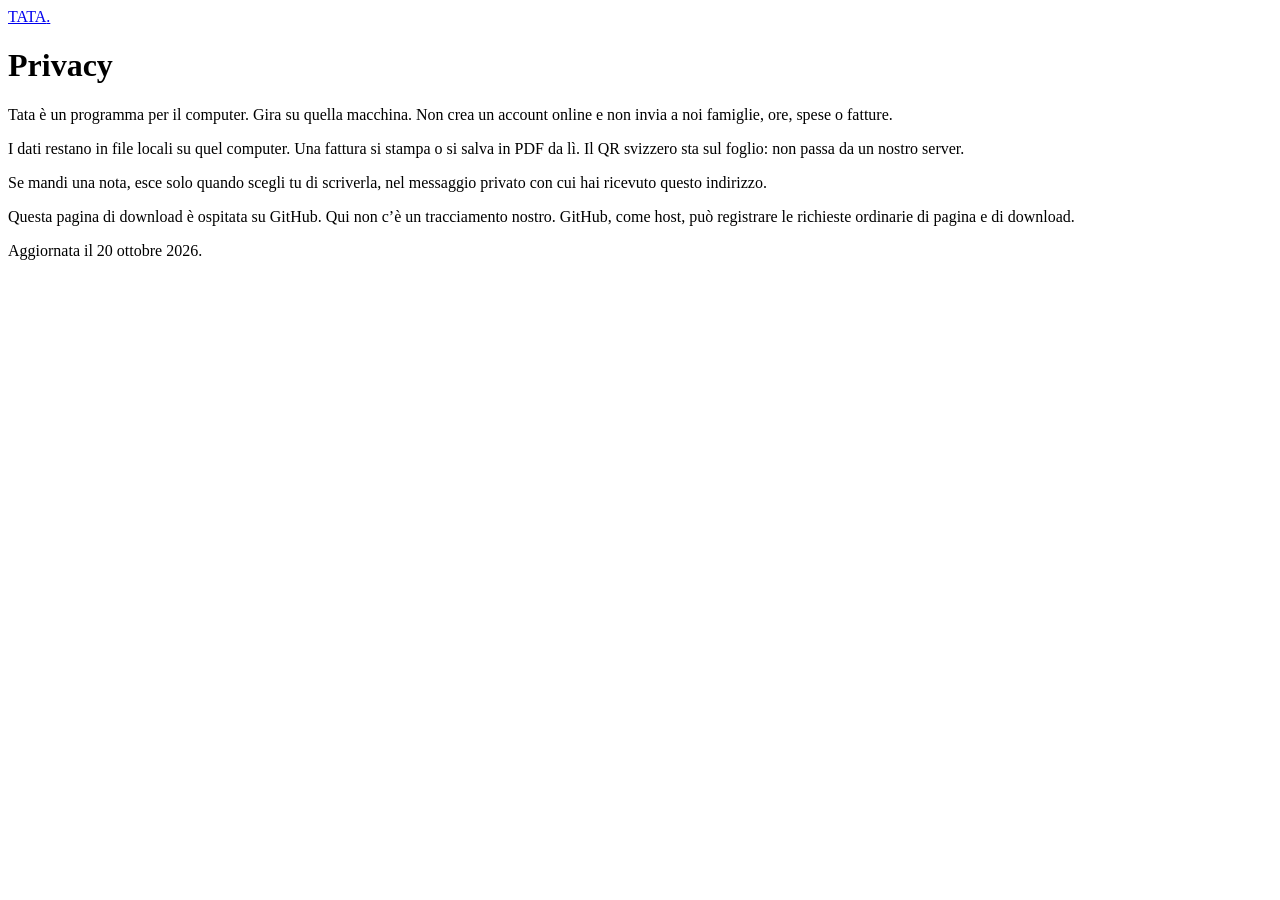
==== privacy.html @ 413cf811 "Add the Tata draft page so testers have one stable address. Co-authored-by: Cursor <cursoragent@curs" ====
<!DOCTYPE html>
<html lang="it">
<head>
  <meta charset="UTF-8" />
  <meta name="viewport" content="width=device-width, initial-scale=1" />
  <title>Tata — Privacy</title>
  <meta name="robots" content="noindex, nofollow" />
  <base href="/tata/" />
  <link rel="icon" href="tata-mark.svg" type="image/svg+xml" />
  <link rel="stylesheet" href="styles.css" />
</head>
<body>
  <header class="top">
    <a class="brand" href="index.html">TATA<span class="dot">.</span></a>
  </header>
  <main class="section">
    <div class="section-inner narrow">
      <h1>Privacy</h1>
      <p>Tata è un programma per il computer. Gira su quella macchina. Non crea un account online e non invia a noi famiglie, ore, spese o fatture.</p>
      <p>I dati restano in file locali su quel computer. Una fattura si stampa o si salva in PDF da lì. Il QR svizzero sta sul foglio: non passa da un nostro server.</p>
      <p>Se mandi una nota, esce solo quando scegli tu di scriverla, nel messaggio privato con cui hai ricevuto questo indirizzo.</p>
      <p>Questa pagina di download è ospitata su GitHub. Qui non c’è un tracciamento nostro. GitHub, come host, può registrare le richieste ordinarie di pagina e di download.</p>
      <p>Aggiornata il 20 ottobre 2026.</p>
    </div>
  </main>
</body>
</html>
---- styles.css ----
:root {
  --bg: #f3eee6;
  --bg-deep: #e7dfd4;
  --ink: #2c2622;
  --ink-soft: #4a4038;
  --muted: #7a6e64;
  --line: rgba(44, 38, 34, 0.12);
  --panel: #fffdf8;
  --accent: #d4a15a;
  --accent-deep: #b4833d;
  --steel: #2f4038;
  --steel-2: #24332c;
  --glow: rgba(212, 161, 90, 0.4);
  --warn: #b45309;
  --warn-ink: #5c2e05;
  --warn-bg: #fff4e5;
  --warn-border: #e8a23a;
  --font-display: "Syne", sans-serif;
  --font-body: "Manrope", sans-serif;
  --max: 1080px;
}

*,
*::before,
*::after { box-sizing: border-box; }

html {
  scroll-behavior: smooth;
  scroll-padding-top: 76px;
}

.section,
#top {
  scroll-margin-top: 76px;
}

body {
  margin: 0;
  font-family: var(--font-body);
  color: var(--ink);
  background:
    radial-gradient(1200px 600px at 80% -10%, rgba(212, 161, 90, 0.18), transparent 55%),
    linear-gradient(180deg, var(--bg) 0%, var(--bg-deep) 100%);
  min-height: 100vh;
  line-height: 1.5;
  -webkit-font-smoothing: antialiased;
}

.grain {
  pointer-events: none;
  position: fixed;
  inset: 0;
  z-index: 50;
  opacity: 0.035;
  background-image: url("data:image/svg+xml,%3Csvg viewBox='0 0 200 200' xmlns='http://www.w3.org/2000/svg'%3E%3Cfilter id='n'%3E%3CfeTurbulence type='fractalNoise' baseFrequency='0.85' numOctaves='3' stitchTiles='stitch'/%3E%3C/filter%3E%3Crect width='100%25' height='100%25' filter='url(%23n)'/%3E%3C/svg%3E");
}

a { color: inherit; }

.top {
  position: sticky;
  top: 0;
  z-index: 20;
  display: flex;
  align-items: center;
  justify-content: space-between;
  gap: 16px;
  padding: 14px 5vw;
  backdrop-filter: blur(10px);
  background: rgba(243, 238, 230, 0.86);
  border-bottom: 1px solid var(--line);
}

.brand {
  display: inline-flex;
  align-items: center;
  gap: 10px;
  text-decoration: none;
  font-family: var(--font-display);
  font-weight: 800;
  letter-spacing: 0.14em;
  font-size: 1.05rem;
}

.brand img {
  width: 36px;
  height: 36px;
  border-radius: 8px;
}

.brand .dot,
.brand-lockup span,
.brand-mini span { color: var(--accent); }

.top-nav {
  display: flex;
  gap: 22px;
  font-size: 0.92rem;
  font-weight: 600;
  color: var(--ink-soft);
}

.top-nav a {
  text-decoration: none;
  transition: color 0.2s ease;
}

.top-nav a:hover { color: var(--accent-deep); }

.hero {
  position: relative;
  min-height: min(92vh, 860px);
  display: grid;
  align-items: end;
  overflow: hidden;
  isolation: isolate;
  background: var(--steel-2);
}

.hero-visual {
  position: absolute;
  inset: 0;
  z-index: 0;
  background:
    radial-gradient(900px 480px at 78% 42%, rgba(212, 161, 90, 0.18), transparent 60%),
    linear-gradient(160deg, #1c2823 0%, #2f4038 55%, #3d5248 100%);
}

.hero-board {
  position: absolute;
  right: 5vw;
  top: 50%;
  width: min(540px, 48vw);
  transform: translateY(-46%);
  padding: 18px 18px 14px;
  border-radius: 18px;
  background: rgba(243, 238, 230, 0.96);
  color: var(--ink);
  box-shadow: 0 28px 70px rgba(0, 0, 0, 0.28);
  animation: heroZoom 8s ease-out both;
}

.board-kicker {
  margin: 0 0 12px;
  font-family: var(--font-display);
  font-size: 0.78rem;
  letter-spacing: 0.14em;
  text-transform: uppercase;
  color: var(--muted);
}

.board-head,
.board-row {
  display: grid;
  grid-template-columns: 72px repeat(4, minmax(0, 1fr));
  gap: 8px;
  align-items: center;
}

.board-head {
  margin-bottom: 8px;
  font-size: 0.68rem;
  letter-spacing: 0.08em;
  text-transform: uppercase;
  color: var(--muted);
  font-weight: 700;
}

.board-row { margin-bottom: 8px; }

.board-name {
  font-weight: 700;
  font-size: 0.92rem;
}

.pill {
  display: inline-flex;
  align-items: center;
  justify-content: center;
  min-height: 32px;
  padding: 0 6px;
  border-radius: 8px;
  font-size: 0.72rem;
  font-weight: 700;
  text-align: center;
  line-height: 1.15;
}

.pill.solid { background: #c9844a; color: #fffaf4; }
.pill.solid.blue { background: #6d8cae; }
.pill.solid.rose { background: #b76e86; }
.pill.dash {
  background: transparent;
  color: #a86a32;
  border: 1.5px dashed #c9844a;
}
.pill.dash.blue { color: #4d6d90; border-color: #6d8cae; }
.pill.dash.rose { color: #8d5368; border-color: #b76e86; }
.pill.ghost {
  background: transparent;
  color: var(--muted);
  font-weight: 600;
}

.board-foot {
  margin: 10px 0 0;
  font-size: 0.78rem;
  color: var(--ink-soft);
}

.hero-wash {
  position: absolute;
  inset: 0;
  background:
    linear-gradient(105deg, rgba(22, 30, 26, 0.94) 0%, rgba(22, 30, 26, 0.78) 36%, rgba(22, 30, 26, 0.18) 58%, rgba(22, 30, 26, 0.28) 100%),
    linear-gradient(180deg, rgba(22, 30, 26, 0.2) 0%, transparent 30%, rgba(22, 30, 26, 0.55) 100%);
}

.hero-copy {
  position: relative;
  z-index: 1;
  max-width: 640px;
  padding: 12vh 5vw 8vh;
  color: #f6f1ea;
  animation: rise 0.9s 0.1s ease-out both;
}

.brand-lockup {
  margin: 0 0 18px;
  font-family: var(--font-display);
  font-weight: 800;
  font-size: clamp(2.8rem, 8vw, 5.4rem);
  letter-spacing: 0.12em;
  line-height: 0.95;
}

.hero-copy h1 {
  margin: 0 0 14px;
  font-family: var(--font-display);
  font-weight: 700;
  font-size: clamp(1.55rem, 3.4vw, 2.35rem);
  letter-spacing: -0.02em;
  line-height: 1.15;
  max-width: 16ch;
}

.lede {
  margin: 0 0 28px;
  max-width: 38ch;
  font-size: 1.05rem;
  color: rgba(246, 241, 234, 0.78);
}

.cta-row {
  display: flex;
  flex-wrap: wrap;
  gap: 12px;
  margin-bottom: 18px;
}

.btn {
  display: inline-flex;
  align-items: center;
  justify-content: center;
  min-height: 48px;
  padding: 0 22px;
  border-radius: 8px;
  text-decoration: none;
  font-weight: 700;
  font-size: 0.95rem;
  border: 1px solid transparent;
  transition: transform 0.15s ease, background 0.15s ease, border-color 0.15s ease, color 0.15s ease;
}

.btn:hover { transform: translateY(-1px); }
.btn:active { transform: translateY(0); }

.btn.primary {
  background: var(--accent);
  color: #2a2118;
  border-color: var(--accent);
}

.btn.primary:hover { background: #e0b36e; }

.btn.ghost {
  background: transparent;
  color: #f6f1ea;
  border-color: rgba(246, 241, 234, 0.35);
}

.btn.ghost:hover {
  border-color: #f6f1ea;
  background: rgba(255, 255, 255, 0.06);
}

.btn[aria-disabled="true"],
.btn.is-disabled {
  opacity: 0.45;
  pointer-events: none;
}

.hero-meta {
  margin: 0;
  font-size: 0.88rem;
  color: rgba(246, 241, 234, 0.55);
}

.section { padding: 88px 5vw; }

.section.alt {
  background: rgba(255, 253, 248, 0.55);
  border-top: 1px solid var(--line);
  border-bottom: 1px solid var(--line);
}

.section-inner {
  max-width: var(--max);
  margin: 0 auto;
}

.section-inner.narrow { max-width: 720px; }

.section h1,
.section h2 {
  margin: 0 0 10px;
  font-family: var(--font-display);
  font-size: clamp(1.7rem, 3vw, 2.2rem);
  letter-spacing: -0.02em;
  font-weight: 700;
}

.section-inner p { color: var(--ink-soft); }

.section-lede {
  margin: 0 0 36px;
  max-width: 46ch;
  color: var(--ink-soft);
  font-size: 1.05rem;
}

.notes {
  display: grid;
  gap: 12px;
  padding: 0;
  margin: 0;
  list-style: none;
}

.notes li,
.note-item {
  position: relative;
  padding: 14px 16px 14px 28px;
  border-left: 3px solid var(--accent);
  background: rgba(255, 253, 248, 0.7);
  font-size: 1rem;
  color: var(--ink-soft);
  animation: rise 0.6s ease both;
}

.note-item::before {
  content: "";
  position: absolute;
  left: 12px;
  top: 1.35em;
  width: 5px;
  height: 5px;
  background: var(--accent);
}

.download-panel {
  background: var(--panel);
  border: 1px solid var(--line);
  border-radius: 12px;
  padding: 22px 24px;
}

.dl-main {
  display: flex;
  flex-wrap: wrap;
  align-items: center;
  justify-content: space-between;
  gap: 18px;
}

.dl-actions {
  display: flex;
  flex-wrap: wrap;
  gap: 12px;
  align-items: center;
}

.dl-label {
  margin: 0 0 4px;
  font-size: 0.75rem;
  letter-spacing: 0.12em;
  text-transform: uppercase;
  color: var(--muted);
  font-weight: 700;
}

.dl-version {
  margin: 0;
  font-family: var(--font-display);
  font-size: 1.8rem;
  font-weight: 800;
}

.dl-file {
  margin: 6px 0 0;
  color: var(--muted);
  font-size: 0.92rem;
  word-break: break-all;
}

.dl-hint {
  margin: 16px 0 0;
  color: var(--muted);
  font-size: 0.9rem;
}

.security-banner {
  margin: 0 0 22px;
  padding: 22px 22px 18px;
  border: 2px solid var(--warn-border);
  border-left: 6px solid var(--warn);
  border-radius: 12px;
  background: linear-gradient(135deg, rgba(255, 244, 229, 0.95) 0%, rgba(255, 236, 204, 0.9) 100%);
  box-shadow: 0 10px 28px rgba(180, 83, 9, 0.08);
  color: var(--warn-ink);
}

.security-banner-head {
  display: flex;
  gap: 14px;
  align-items: flex-start;
  margin-bottom: 14px;
  padding-bottom: 12px;
  border-bottom: 1px solid rgba(180, 83, 9, 0.22);
}

.security-banner-icon {
  flex-shrink: 0;
  display: inline-flex;
  align-items: center;
  justify-content: center;
  width: 40px;
  height: 40px;
  border-radius: 10px;
  background: var(--warn);
  color: #fff8ef;
  font-family: var(--font-display);
  font-weight: 800;
  font-size: 1.35rem;
  line-height: 1;
}

.security-banner-kicker {
  margin: 0 0 4px;
  font-size: 0.72rem;
  letter-spacing: 0.14em;
  text-transform: uppercase;
  font-weight: 700;
  color: var(--warn);
}

.security-banner-title {
  margin: 0;
  font-family: var(--font-display);
  font-weight: 800;
  font-size: clamp(1.15rem, 2.4vw, 1.45rem);
  letter-spacing: -0.02em;
  line-height: 1.2;
  color: var(--warn-ink);
}

.security-banner-body > p {
  margin: 0 0 12px;
  font-size: 0.95rem;
  line-height: 1.55;
  color: var(--warn-ink);
}

.security-steps {
  margin: 0 0 12px;
  padding-left: 1.2rem;
  color: var(--warn-ink);
  font-size: 0.94rem;
}

.security-steps li {
  margin: 0 0 10px;
  padding-left: 2px;
  line-height: 1.5;
}

.security-steps li:last-child { margin-bottom: 0; }

.security-steps em {
  font-style: normal;
  font-weight: 700;
  background: rgba(255, 193, 7, 0.28);
  padding: 0 4px;
  border-radius: 3px;
}

.security-steps code {
  font-family: ui-monospace, SFMono-Regular, Menlo, Monaco, Consolas, monospace;
  font-size: 0.85em;
  word-break: break-all;
}

.security-banner-foot {
  margin: 0 !important;
  font-size: 0.88rem !important;
  font-weight: 600;
  color: rgba(92, 46, 5, 0.78) !important;
}

.security-banner-why {
  margin: 14px 0 0;
  font-size: 0.86rem;
  color: rgba(92, 46, 5, 0.72);
}

.dl-security-reminder {
  margin: 14px 0 0;
  padding: 12px 14px;
  border-radius: 8px;
  background: var(--warn-bg);
  border: 1px solid rgba(232, 162, 58, 0.45);
  color: var(--warn-ink);
  font-size: 0.9rem;
  font-weight: 600;
  line-height: 1.45;
}

.history {
  margin-top: 28px;
  display: grid;
  gap: 14px;
}

.hist-item {
  padding: 16px 18px;
  border-top: 1px solid var(--line);
}

.hist-head {
  display: flex;
  flex-wrap: wrap;
  gap: 10px 16px;
  align-items: baseline;
  margin-bottom: 8px;
}

.hist-ver {
  font-family: var(--font-display);
  font-weight: 700;
  font-size: 1.1rem;
}

.hist-date {
  color: var(--muted);
  font-size: 0.88rem;
}

.hist-notes {
  margin: 0;
  padding-left: 1.1rem;
  color: var(--ink-soft);
  font-size: 0.95rem;
}

.steps {
  margin: 0;
  padding: 0;
  list-style: none;
  display: grid;
  grid-template-columns: repeat(3, minmax(0, 1fr));
  gap: 20px;
  align-items: stretch;
}

.steps li {
  display: flex;
  flex-direction: column;
  gap: 12px;
  margin: 0;
  padding: 22px 20px 24px;
  background: rgba(255, 253, 248, 0.78);
  border: 1px solid var(--line);
  border-radius: 12px;
  min-width: 0;
  height: 100%;
}

.step-num {
  display: inline-flex;
  align-items: center;
  justify-content: center;
  width: 44px;
  height: 44px;
  flex-shrink: 0;
  font-family: var(--font-display);
  font-weight: 800;
  font-size: 1.15rem;
  background: var(--steel);
  color: #f6f1ea;
  border-radius: 10px;
}

.step-body {
  display: flex;
  flex-direction: column;
  gap: 8px;
  min-width: 0;
  flex: 1;
}

.step-body strong {
  display: block;
  font-family: var(--font-display);
  font-size: 1.2rem;
  font-weight: 700;
  letter-spacing: -0.01em;
  line-height: 1.2;
  color: var(--ink);
}

.step-body p {
  margin: 0;
  color: var(--ink-soft);
  font-size: 0.98rem;
  line-height: 1.55;
}

.expiry {
  margin: 28px 0 0;
  color: var(--muted);
  font-size: 0.92rem;
}

.feedback-line {
  margin: 0;
  font-size: 1.05rem;
  color: var(--ink-soft);
}

.foot {
  padding: 28px 5vw 40px;
  border-top: 1px solid var(--line);
}

.foot-inner {
  max-width: var(--max);
  margin: 0 auto;
  display: flex;
  flex-wrap: wrap;
  gap: 10px 24px;
  justify-content: space-between;
  align-items: center;
  color: var(--muted);
  font-size: 0.88rem;
}

.foot a { color: var(--ink-soft); }

.brand-mini {
  font-family: var(--font-display);
  font-weight: 800;
  letter-spacing: 0.12em;
  color: var(--ink);
}

@keyframes rise {
  from { opacity: 0; transform: translateY(18px); }
  to { opacity: 1; transform: translateY(0); }
}

@keyframes heroZoom {
  from { transform: translateY(-46%) scale(1.04); opacity: 0.7; }
  to { transform: translateY(-46%) scale(1); opacity: 1; }
}

@media (max-width: 820px) {
  .top-nav { display: none; }
  .hero { min-height: auto; }
  .hero-board { display: none; }
  .hero-copy {
    padding-top: 14vh;
    padding-bottom: 10vh;
  }
  .security-banner { padding: 16px 14px 12px; }
  .steps {
    grid-template-columns: 1fr;
    gap: 14px;
  }
  .steps li {
    flex-direction: row;
    align-items: flex-start;
    gap: 16px;
    padding: 18px 16px;
  }
}

@media (prefers-reduced-motion: reduce) {
  *, *::before, *::after {
    animation: none !important;
    transition: none !important;
  }
  .hero-board { transform: translateY(-46%); opacity: 1; }
}
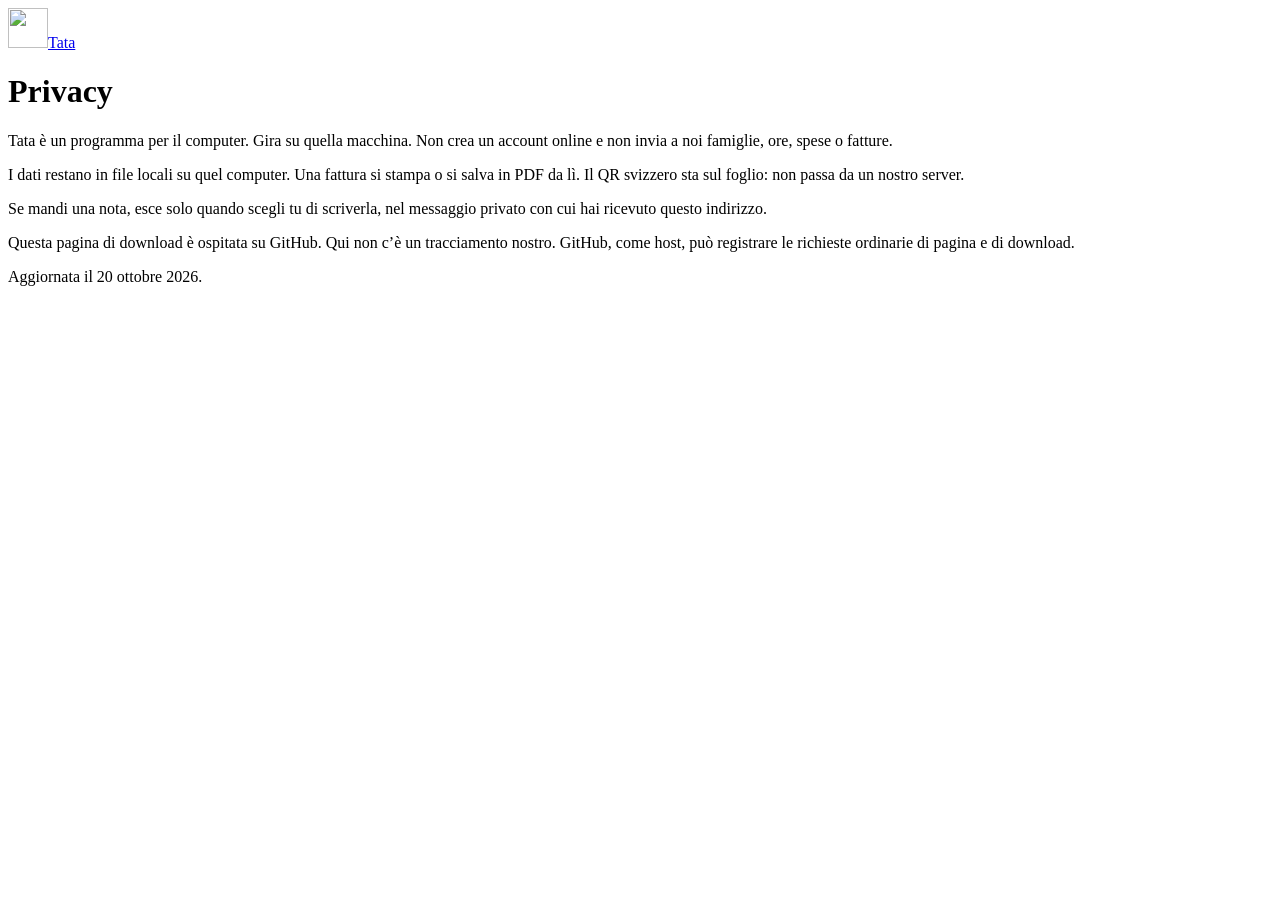
==== commit 2945d557: "Soften the page so it feels like a nanny's notebook. Co-authored-by: Cursor <cursoragent@cursor.com>" ====
--- a/privacy.html
+++ b/privacy.html
@@ -7,11 +7,14 @@
   <meta name="robots" content="noindex, nofollow" />
   <base href="/tata/" />
   <link rel="icon" href="tata-mark.svg" type="image/svg+xml" />
-  <link rel="stylesheet" href="styles.css" />
+  <link rel="preconnect" href="https://fonts.googleapis.com" />
+  <link rel="preconnect" href="https://fonts.gstatic.com" crossorigin />
+  <link href="https://fonts.googleapis.com/css2?family=Fraunces:opsz,wght@9..144,500;9..144,620;9..144,700&family=Nunito:wght@400;600;700;800&display=swap" rel="stylesheet" />
+  <link rel="stylesheet" href="styles.css?v=2" />
 </head>
 <body>
   <header class="top">
-    <a class="brand" href="index.html">TATA<span class="dot">.</span></a>
+    <a class="brand" href="index.html"><img src="tata-mark.svg" alt="" width="40" height="40" />Tata</a>
   </header>
   <main class="section">
     <div class="section-inner narrow">
--- a/styles.css
+++ b/styles.css
@@ -1,23 +1,26 @@
 :root {
-  --bg: #f3eee6;
-  --bg-deep: #e7dfd4;
-  --ink: #2c2622;
-  --ink-soft: #4a4038;
-  --muted: #7a6e64;
-  --line: rgba(44, 38, 34, 0.12);
-  --panel: #fffdf8;
-  --accent: #d4a15a;
-  --accent-deep: #b4833d;
-  --steel: #2f4038;
-  --steel-2: #24332c;
-  --glow: rgba(212, 161, 90, 0.4);
-  --warn: #b45309;
-  --warn-ink: #5c2e05;
-  --warn-bg: #fff4e5;
-  --warn-border: #e8a23a;
-  --font-display: "Syne", sans-serif;
-  --font-body: "Manrope", sans-serif;
+  --bg: #f6efe6;
+  --bg-deep: #f3e6d8;
+  --ink: #3c332c;
+  --ink-soft: #5c5148;
+  --muted: #8a7b70;
+  --line: rgba(92, 70, 52, 0.12);
+  --panel: #fffaf4;
+  --peach: #e7b089;
+  --peach-deep: #d4966e;
+  --sage: #6f8f78;
+  --sage-deep: #5d7a66;
+  --blush: #e7b7ae;
+  --sky: #9eb8c9;
+  --rose: #c9899a;
+  --warn: #b86a32;
+  --warn-ink: #6a4324;
+  --warn-bg: #fff3e4;
+  --warn-border: #f0d0aa;
+  --font-display: "Fraunces", Georgia, serif;
+  --font-body: "Nunito", "Segoe UI", sans-serif;
   --max: 1080px;
+  --radius: 28px;
 }
 
 *,
@@ -26,23 +29,22 @@
 
 html {
   scroll-behavior: smooth;
-  scroll-padding-top: 76px;
+  scroll-padding-top: 84px;
 }
 
 .section,
-#top {
-  scroll-margin-top: 76px;
-}
+#top { scroll-margin-top: 84px; }
 
 body {
   margin: 0;
   font-family: var(--font-body);
   color: var(--ink);
   background:
-    radial-gradient(1200px 600px at 80% -10%, rgba(212, 161, 90, 0.18), transparent 55%),
-    linear-gradient(180deg, var(--bg) 0%, var(--bg-deep) 100%);
+    radial-gradient(900px 520px at 8% -10%, rgba(231, 183, 174, 0.45), transparent 60%),
+    radial-gradient(800px 480px at 100% 8%, rgba(158, 184, 201, 0.35), transparent 55%),
+    linear-gradient(180deg, #fbf6ef 0%, var(--bg) 40%, #f3e4d4 100%);
   min-height: 100vh;
-  line-height: 1.5;
+  line-height: 1.55;
   -webkit-font-smoothing: antialiased;
 }
 
@@ -51,8 +53,8 @@
   position: fixed;
   inset: 0;
   z-index: 50;
-  opacity: 0.035;
-  background-image: url("data:image/svg+xml,%3Csvg viewBox='0 0 200 200' xmlns='http://www.w3.org/2000/svg'%3E%3Cfilter id='n'%3E%3CfeTurbulence type='fractalNoise' baseFrequency='0.85' numOctaves='3' stitchTiles='stitch'/%3E%3C/filter%3E%3Crect width='100%25' height='100%25' filter='url(%23n)'/%3E%3C/svg%3E");
+  opacity: 0.04;
+  background-image: url("data:image/svg+xml,%3Csvg viewBox='0 0 200 200' xmlns='http://www.w3.org/2000/svg'%3E%3Cfilter id='n'%3E%3CfeTurbulence type='fractalNoise' baseFrequency='0.8' numOctaves='2' stitchTiles='stitch'/%3E%3C/filter%3E%3Crect width='100%25' height='100%25' filter='url(%23n)'/%3E%3C/svg%3E");
 }
 
 a { color: inherit; }
@@ -65,10 +67,14 @@
   align-items: center;
   justify-content: space-between;
   gap: 16px;
-  padding: 14px 5vw;
-  backdrop-filter: blur(10px);
-  background: rgba(243, 238, 230, 0.86);
-  border-bottom: 1px solid var(--line);
+  margin: 14px auto 0;
+  width: min(1120px, calc(100% - 28px));
+  padding: 10px 14px 10px 12px;
+  border-radius: 999px;
+  background: rgba(255, 250, 244, 0.82);
+  border: 1px solid rgba(255, 255, 255, 0.7);
+  box-shadow: 0 10px 30px rgba(120, 84, 54, 0.08);
+  backdrop-filter: blur(12px);
 }
 
 .brand {
@@ -77,241 +83,262 @@
   gap: 10px;
   text-decoration: none;
   font-family: var(--font-display);
-  font-weight: 800;
-  letter-spacing: 0.14em;
-  font-size: 1.05rem;
+  font-weight: 620;
+  font-size: 1.35rem;
+  letter-spacing: -0.02em;
+  color: var(--ink);
 }
 
 .brand img {
-  width: 36px;
-  height: 36px;
-  border-radius: 8px;
-}
-
-.brand .dot,
-.brand-lockup span,
-.brand-mini span { color: var(--accent); }
+  width: 40px;
+  height: 40px;
+  border-radius: 50%;
+}
 
 .top-nav {
   display: flex;
-  gap: 22px;
-  font-size: 0.92rem;
-  font-weight: 600;
+  gap: 6px;
+  font-size: 0.95rem;
+  font-weight: 700;
   color: var(--ink-soft);
 }
 
 .top-nav a {
   text-decoration: none;
-  transition: color 0.2s ease;
-}
-
-.top-nav a:hover { color: var(--accent-deep); }
+  padding: 8px 14px;
+  border-radius: 999px;
+}
+
+.top-nav a:hover {
+  background: rgba(111, 143, 120, 0.12);
+  color: var(--sage-deep);
+}
 
 .hero {
   position: relative;
-  min-height: min(92vh, 860px);
   display: grid;
-  align-items: end;
+  grid-template-columns: minmax(0, 1.05fr) minmax(280px, 0.95fr);
+  gap: 36px;
+  align-items: center;
+  width: min(1120px, calc(100% - 40px));
+  margin: 28px auto 10px;
+  padding: 42px 18px 28px;
   overflow: hidden;
-  isolation: isolate;
-  background: var(--steel-2);
-}
-
-.hero-visual {
+}
+
+.blob {
   position: absolute;
-  inset: 0;
+  border-radius: 50%;
+  filter: blur(2px);
   z-index: 0;
-  background:
-    radial-gradient(900px 480px at 78% 42%, rgba(212, 161, 90, 0.18), transparent 60%),
-    linear-gradient(160deg, #1c2823 0%, #2f4038 55%, #3d5248 100%);
+  pointer-events: none;
+}
+
+.blob-a {
+  width: 280px;
+  height: 280px;
+  left: -40px;
+  top: 20px;
+  background: rgba(231, 183, 174, 0.45);
+}
+
+.blob-b {
+  width: 220px;
+  height: 220px;
+  right: 8%;
+  bottom: -30px;
+  background: rgba(158, 184, 201, 0.35);
+}
+
+.hero-copy,
+.hero-board { position: relative; z-index: 1; }
+
+.eyebrow {
+  margin: 0 0 12px;
+  color: var(--sage-deep);
+  font-weight: 800;
+  letter-spacing: 0.01em;
+}
+
+.hero-copy h1 {
+  margin: 0 0 14px;
+  font-family: var(--font-display);
+  font-weight: 620;
+  font-size: clamp(2.2rem, 4.6vw, 3.5rem);
+  letter-spacing: -0.03em;
+  line-height: 1.08;
+  color: #3a312b;
+  max-width: 12ch;
+}
+
+.lede {
+  margin: 0 0 26px;
+  max-width: 38ch;
+  font-size: 1.08rem;
+  color: var(--ink-soft);
+}
+
+.cta-row {
+  display: flex;
+  flex-wrap: wrap;
+  gap: 10px;
+  margin-bottom: 14px;
+}
+
+.btn {
+  display: inline-flex;
+  align-items: center;
+  justify-content: center;
+  min-height: 48px;
+  padding: 0 20px;
+  border-radius: 999px;
+  text-decoration: none;
+  font-weight: 800;
+  font-size: 0.95rem;
+  border: 1px solid transparent;
+  transition: transform 0.15s ease, background 0.15s ease, box-shadow 0.15s ease;
+}
+
+.btn:hover { transform: translateY(-1px); }
+.btn:active { transform: translateY(0); }
+
+.btn.primary {
+  background: var(--peach);
+  color: #3f2c22;
+  box-shadow: 0 8px 18px rgba(212, 150, 110, 0.28);
+}
+
+.btn.primary:hover { background: #efc09a; }
+
+.btn.primary.soft,
+.btn.soft {
+  background: var(--sage);
+  color: #fbf8f3;
+  box-shadow: 0 8px 18px rgba(111, 143, 120, 0.25);
+}
+
+.btn.primary.soft:hover,
+.btn.soft:hover { background: #7d9d86; }
+
+.btn.ghost {
+  background: rgba(255, 250, 244, 0.7);
+  color: var(--ink);
+  border-color: rgba(92, 70, 52, 0.14);
+}
+
+.btn.ghost:hover { background: #fff; }
+
+.btn[aria-disabled="true"],
+.btn.is-disabled {
+  opacity: 0.48;
+  pointer-events: none;
+  box-shadow: none;
+}
+
+.hero-meta {
+  margin: 0;
+  font-size: 0.92rem;
+  color: var(--muted);
 }
 
 .hero-board {
-  position: absolute;
-  right: 5vw;
-  top: 50%;
-  width: min(540px, 48vw);
-  transform: translateY(-46%);
-  padding: 18px 18px 14px;
-  border-radius: 18px;
-  background: rgba(243, 238, 230, 0.96);
+  background: rgba(255, 250, 244, 0.92);
+  border: 1px solid rgba(255, 255, 255, 0.8);
+  border-radius: 32px;
+  padding: 22px 20px 16px;
+  box-shadow:
+    0 24px 50px rgba(120, 84, 54, 0.1),
+    0 2px 0 rgba(255, 255, 255, 0.8) inset;
+}
+
+.board-kicker {
+  margin: 0 0 14px;
+  font-family: var(--font-display);
+  font-size: 1.05rem;
+  font-weight: 620;
   color: var(--ink);
-  box-shadow: 0 28px 70px rgba(0, 0, 0, 0.28);
-  animation: heroZoom 8s ease-out both;
-}
-
-.board-kicker {
-  margin: 0 0 12px;
-  font-family: var(--font-display);
-  font-size: 0.78rem;
-  letter-spacing: 0.14em;
-  text-transform: uppercase;
-  color: var(--muted);
 }
 
 .board-head,
 .board-row {
   display: grid;
-  grid-template-columns: 72px repeat(4, minmax(0, 1fr));
+  grid-template-columns: 92px repeat(4, minmax(0, 1fr));
   gap: 8px;
   align-items: center;
 }
 
 .board-head {
   margin-bottom: 8px;
-  font-size: 0.68rem;
-  letter-spacing: 0.08em;
-  text-transform: uppercase;
+  font-size: 0.72rem;
+  letter-spacing: 0.04em;
+  text-transform: lowercase;
   color: var(--muted);
-  font-weight: 700;
+  font-weight: 800;
 }
 
 .board-row { margin-bottom: 8px; }
 
 .board-name {
-  font-weight: 700;
-  font-size: 0.92rem;
-}
+  display: inline-flex;
+  align-items: center;
+  gap: 8px;
+  font-weight: 800;
+  font-size: 0.95rem;
+}
+
+.dot-name {
+  width: 10px;
+  height: 10px;
+  border-radius: 50%;
+  background: var(--peach);
+  display: inline-block;
+}
+
+.dot-name.sky { background: var(--sky); }
+.dot-name.rose { background: var(--rose); }
+.dot-name.peach { background: var(--peach-deep); }
 
 .pill {
   display: inline-flex;
   align-items: center;
   justify-content: center;
-  min-height: 32px;
-  padding: 0 6px;
-  border-radius: 8px;
+  min-height: 34px;
+  padding: 0 8px;
+  border-radius: 999px;
   font-size: 0.72rem;
-  font-weight: 700;
+  font-weight: 800;
   text-align: center;
   line-height: 1.15;
 }
 
-.pill.solid { background: #c9844a; color: #fffaf4; }
-.pill.solid.blue { background: #6d8cae; }
-.pill.solid.rose { background: #b76e86; }
+.pill.solid { background: #f0c7a4; color: #5a3b28; }
+.pill.solid.sky { background: #d5e4ee; color: #355066; }
+.pill.solid.rose { background: #f3d5dc; color: #6d4050; }
 .pill.dash {
   background: transparent;
-  color: #a86a32;
-  border: 1.5px dashed #c9844a;
-}
-.pill.dash.blue { color: #4d6d90; border-color: #6d8cae; }
-.pill.dash.rose { color: #8d5368; border-color: #b76e86; }
+  color: #a86a42;
+  border: 1.5px dashed #e3b48f;
+}
+.pill.dash.sky { color: #4d6d86; border-color: #b7cddd; }
+.pill.dash.rose { color: #8d5368; border-color: #e3b8c4; }
 .pill.ghost {
   background: transparent;
   color: var(--muted);
-  font-weight: 600;
+  font-weight: 700;
 }
 
 .board-foot {
-  margin: 10px 0 0;
-  font-size: 0.78rem;
+  margin: 12px 0 0;
+  padding-top: 12px;
+  border-top: 1px dashed rgba(92, 70, 52, 0.16);
+  font-size: 0.84rem;
   color: var(--ink-soft);
 }
 
-.hero-wash {
-  position: absolute;
-  inset: 0;
-  background:
-    linear-gradient(105deg, rgba(22, 30, 26, 0.94) 0%, rgba(22, 30, 26, 0.78) 36%, rgba(22, 30, 26, 0.18) 58%, rgba(22, 30, 26, 0.28) 100%),
-    linear-gradient(180deg, rgba(22, 30, 26, 0.2) 0%, transparent 30%, rgba(22, 30, 26, 0.55) 100%);
-}
-
-.hero-copy {
-  position: relative;
-  z-index: 1;
-  max-width: 640px;
-  padding: 12vh 5vw 8vh;
-  color: #f6f1ea;
-  animation: rise 0.9s 0.1s ease-out both;
-}
-
-.brand-lockup {
-  margin: 0 0 18px;
-  font-family: var(--font-display);
-  font-weight: 800;
-  font-size: clamp(2.8rem, 8vw, 5.4rem);
-  letter-spacing: 0.12em;
-  line-height: 0.95;
-}
-
-.hero-copy h1 {
-  margin: 0 0 14px;
-  font-family: var(--font-display);
-  font-weight: 700;
-  font-size: clamp(1.55rem, 3.4vw, 2.35rem);
-  letter-spacing: -0.02em;
-  line-height: 1.15;
-  max-width: 16ch;
-}
-
-.lede {
-  margin: 0 0 28px;
-  max-width: 38ch;
-  font-size: 1.05rem;
-  color: rgba(246, 241, 234, 0.78);
-}
-
-.cta-row {
-  display: flex;
-  flex-wrap: wrap;
-  gap: 12px;
-  margin-bottom: 18px;
-}
-
-.btn {
-  display: inline-flex;
-  align-items: center;
-  justify-content: center;
-  min-height: 48px;
-  padding: 0 22px;
-  border-radius: 8px;
-  text-decoration: none;
-  font-weight: 700;
-  font-size: 0.95rem;
-  border: 1px solid transparent;
-  transition: transform 0.15s ease, background 0.15s ease, border-color 0.15s ease, color 0.15s ease;
-}
-
-.btn:hover { transform: translateY(-1px); }
-.btn:active { transform: translateY(0); }
-
-.btn.primary {
-  background: var(--accent);
-  color: #2a2118;
-  border-color: var(--accent);
-}
-
-.btn.primary:hover { background: #e0b36e; }
-
-.btn.ghost {
-  background: transparent;
-  color: #f6f1ea;
-  border-color: rgba(246, 241, 234, 0.35);
-}
-
-.btn.ghost:hover {
-  border-color: #f6f1ea;
-  background: rgba(255, 255, 255, 0.06);
-}
-
-.btn[aria-disabled="true"],
-.btn.is-disabled {
-  opacity: 0.45;
-  pointer-events: none;
-}
-
-.hero-meta {
-  margin: 0;
-  font-size: 0.88rem;
-  color: rgba(246, 241, 234, 0.55);
-}
-
-.section { padding: 88px 5vw; }
+.section { padding: 64px 5vw; }
 
 .section.alt {
-  background: rgba(255, 253, 248, 0.55);
-  border-top: 1px solid var(--line);
-  border-bottom: 1px solid var(--line);
+  background: rgba(255, 250, 244, 0.45);
 }
 
 .section-inner {
@@ -319,22 +346,23 @@
   margin: 0 auto;
 }
 
-.section-inner.narrow { max-width: 720px; }
+.section-inner.narrow { max-width: 680px; }
 
 .section h1,
 .section h2 {
-  margin: 0 0 10px;
-  font-family: var(--font-display);
-  font-size: clamp(1.7rem, 3vw, 2.2rem);
-  letter-spacing: -0.02em;
-  font-weight: 700;
-}
-
-.section-inner p { color: var(--ink-soft); }
+  margin: 0 0 8px;
+  font-family: var(--font-display);
+  font-weight: 620;
+  font-size: clamp(2rem, 4vw, 2.7rem);
+  letter-spacing: -0.03em;
+  line-height: 1.1;
+}
+
+.section-inner > p { color: var(--ink-soft); }
 
 .section-lede {
-  margin: 0 0 36px;
-  max-width: 46ch;
+  margin: 0 0 28px;
+  max-width: 42ch;
   color: var(--ink-soft);
   font-size: 1.05rem;
 }
@@ -350,12 +378,12 @@
 .notes li,
 .note-item {
   position: relative;
-  padding: 14px 16px 14px 28px;
-  border-left: 3px solid var(--accent);
-  background: rgba(255, 253, 248, 0.7);
+  padding: 16px 18px 16px 22px;
+  border-radius: 22px;
+  background: rgba(255, 250, 244, 0.86);
+  box-shadow: 0 8px 24px rgba(120, 84, 54, 0.05);
   font-size: 1rem;
   color: var(--ink-soft);
-  animation: rise 0.6s ease both;
 }
 
 .note-item::before {
@@ -363,16 +391,15 @@
   position: absolute;
   left: 12px;
   top: 1.35em;
-  width: 5px;
-  height: 5px;
-  background: var(--accent);
+  width: 0;
+  height: 0;
 }
 
 .download-panel {
   background: var(--panel);
-  border: 1px solid var(--line);
-  border-radius: 12px;
+  border-radius: var(--radius);
   padding: 22px 24px;
+  box-shadow: 0 16px 40px rgba(120, 84, 54, 0.07);
 }
 
 .dl-main {
@@ -386,24 +413,24 @@
 .dl-actions {
   display: flex;
   flex-wrap: wrap;
-  gap: 12px;
+  gap: 10px;
   align-items: center;
 }
 
 .dl-label {
   margin: 0 0 4px;
-  font-size: 0.75rem;
-  letter-spacing: 0.12em;
-  text-transform: uppercase;
+  font-size: 0.78rem;
+  letter-spacing: 0.06em;
+  text-transform: lowercase;
   color: var(--muted);
-  font-weight: 700;
+  font-weight: 800;
 }
 
 .dl-version {
   margin: 0;
   font-family: var(--font-display);
-  font-size: 1.8rem;
-  font-weight: 800;
+  font-size: 2rem;
+  font-weight: 620;
 }
 
 .dl-file {
@@ -416,27 +443,23 @@
 .dl-hint {
   margin: 16px 0 0;
   color: var(--muted);
-  font-size: 0.9rem;
+  font-size: 0.95rem;
 }
 
 .security-banner {
-  margin: 0 0 22px;
+  margin: 0 0 18px;
   padding: 22px 22px 18px;
-  border: 2px solid var(--warn-border);
-  border-left: 6px solid var(--warn);
-  border-radius: 12px;
-  background: linear-gradient(135deg, rgba(255, 244, 229, 0.95) 0%, rgba(255, 236, 204, 0.9) 100%);
-  box-shadow: 0 10px 28px rgba(180, 83, 9, 0.08);
+  border-radius: 26px;
+  background: linear-gradient(180deg, #fff8ef 0%, #fff1e0 100%);
+  box-shadow: 0 10px 28px rgba(184, 106, 50, 0.08);
   color: var(--warn-ink);
 }
 
 .security-banner-head {
   display: flex;
   gap: 14px;
-  align-items: flex-start;
-  margin-bottom: 14px;
-  padding-bottom: 12px;
-  border-bottom: 1px solid rgba(180, 83, 9, 0.22);
+  align-items: center;
+  margin-bottom: 12px;
 }
 
 .security-banner-icon {
@@ -444,31 +467,31 @@
   display: inline-flex;
   align-items: center;
   justify-content: center;
-  width: 40px;
-  height: 40px;
-  border-radius: 10px;
-  background: var(--warn);
-  color: #fff8ef;
-  font-family: var(--font-display);
-  font-weight: 800;
-  font-size: 1.35rem;
+  width: 42px;
+  height: 42px;
+  border-radius: 50%;
+  background: #f3d2b0;
+  color: #6a4324;
+  font-family: var(--font-display);
+  font-weight: 700;
+  font-size: 1.3rem;
   line-height: 1;
 }
 
 .security-banner-kicker {
-  margin: 0 0 4px;
-  font-size: 0.72rem;
-  letter-spacing: 0.14em;
-  text-transform: uppercase;
-  font-weight: 700;
+  margin: 0 0 2px;
+  font-size: 0.75rem;
+  letter-spacing: 0.08em;
+  text-transform: lowercase;
+  font-weight: 800;
   color: var(--warn);
 }
 
 .security-banner-title {
   margin: 0;
   font-family: var(--font-display);
-  font-weight: 800;
-  font-size: clamp(1.15rem, 2.4vw, 1.45rem);
+  font-weight: 620;
+  font-size: clamp(1.2rem, 2.4vw, 1.5rem);
   letter-spacing: -0.02em;
   line-height: 1.2;
   color: var(--warn-ink);
@@ -476,74 +499,68 @@
 
 .security-banner-body > p {
   margin: 0 0 12px;
-  font-size: 0.95rem;
+  font-size: 0.98rem;
   line-height: 1.55;
   color: var(--warn-ink);
 }
 
 .security-steps {
   margin: 0 0 12px;
-  padding-left: 1.2rem;
+  padding-left: 1.15rem;
   color: var(--warn-ink);
-  font-size: 0.94rem;
-}
-
-.security-steps li {
-  margin: 0 0 10px;
-  padding-left: 2px;
-  line-height: 1.5;
-}
-
+  font-size: 0.96rem;
+}
+
+.security-steps li { margin: 0 0 8px; line-height: 1.5; }
 .security-steps li:last-child { margin-bottom: 0; }
 
 .security-steps em {
   font-style: normal;
-  font-weight: 700;
-  background: rgba(255, 193, 7, 0.28);
-  padding: 0 4px;
-  border-radius: 3px;
+  font-weight: 800;
+  background: rgba(243, 210, 176, 0.7);
+  padding: 1px 6px;
+  border-radius: 999px;
 }
 
 .security-steps code {
   font-family: ui-monospace, SFMono-Regular, Menlo, Monaco, Consolas, monospace;
-  font-size: 0.85em;
+  font-size: 0.84em;
   word-break: break-all;
 }
 
 .security-banner-foot {
   margin: 0 !important;
-  font-size: 0.88rem !important;
-  font-weight: 600;
-  color: rgba(92, 46, 5, 0.78) !important;
+  font-size: 0.9rem !important;
+  font-weight: 700;
 }
 
 .security-banner-why {
-  margin: 14px 0 0;
-  font-size: 0.86rem;
-  color: rgba(92, 46, 5, 0.72);
+  margin: 12px 0 0;
+  font-size: 0.88rem;
+  color: rgba(106, 67, 36, 0.8);
 }
 
 .dl-security-reminder {
   margin: 14px 0 0;
-  padding: 12px 14px;
-  border-radius: 8px;
-  background: var(--warn-bg);
-  border: 1px solid rgba(232, 162, 58, 0.45);
+  padding: 12px 16px;
+  border-radius: 18px;
+  background: #fff6ec;
   color: var(--warn-ink);
-  font-size: 0.9rem;
-  font-weight: 600;
+  font-size: 0.92rem;
+  font-weight: 700;
   line-height: 1.45;
 }
 
 .history {
-  margin-top: 28px;
+  margin-top: 22px;
   display: grid;
-  gap: 14px;
+  gap: 12px;
 }
 
 .hist-item {
   padding: 16px 18px;
-  border-top: 1px solid var(--line);
+  border-radius: 20px;
+  background: rgba(255, 250, 244, 0.7);
 }
 
 .hist-head {
@@ -556,20 +573,16 @@
 
 .hist-ver {
   font-family: var(--font-display);
-  font-weight: 700;
-  font-size: 1.1rem;
-}
-
-.hist-date {
-  color: var(--muted);
-  font-size: 0.88rem;
-}
+  font-weight: 620;
+  font-size: 1.15rem;
+}
+
+.hist-date { color: var(--muted); font-size: 0.9rem; }
 
 .hist-notes {
   margin: 0;
   padding-left: 1.1rem;
   color: var(--ink-soft);
-  font-size: 0.95rem;
 }
 
 .steps {
@@ -578,53 +591,42 @@
   list-style: none;
   display: grid;
   grid-template-columns: repeat(3, minmax(0, 1fr));
-  gap: 20px;
-  align-items: stretch;
+  gap: 16px;
 }
 
 .steps li {
   display: flex;
   flex-direction: column;
-  gap: 12px;
+  gap: 14px;
   margin: 0;
   padding: 22px 20px 24px;
-  background: rgba(255, 253, 248, 0.78);
-  border: 1px solid var(--line);
-  border-radius: 12px;
+  background: rgba(255, 250, 244, 0.9);
+  border-radius: 28px;
+  box-shadow: 0 12px 30px rgba(120, 84, 54, 0.06);
   min-width: 0;
-  height: 100%;
 }
 
 .step-num {
   display: inline-flex;
   align-items: center;
   justify-content: center;
-  width: 44px;
-  height: 44px;
-  flex-shrink: 0;
-  font-family: var(--font-display);
-  font-weight: 800;
-  font-size: 1.15rem;
-  background: var(--steel);
-  color: #f6f1ea;
-  border-radius: 10px;
-}
-
-.step-body {
-  display: flex;
-  flex-direction: column;
-  gap: 8px;
-  min-width: 0;
-  flex: 1;
+  width: 46px;
+  height: 46px;
+  border-radius: 50%;
+  font-family: var(--font-display);
+  font-weight: 620;
+  font-size: 1.2rem;
+  background: #efe2d2;
+  color: #6a4b34;
 }
 
 .step-body strong {
   display: block;
-  font-family: var(--font-display);
-  font-size: 1.2rem;
-  font-weight: 700;
-  letter-spacing: -0.01em;
-  line-height: 1.2;
+  margin-bottom: 6px;
+  font-family: var(--font-display);
+  font-size: 1.35rem;
+  font-weight: 620;
+  letter-spacing: -0.02em;
   color: var(--ink);
 }
 
@@ -632,25 +634,20 @@
   margin: 0;
   color: var(--ink-soft);
   font-size: 0.98rem;
-  line-height: 1.55;
 }
 
 .expiry {
-  margin: 28px 0 0;
+  margin: 22px 0 0;
   color: var(--muted);
-  font-size: 0.92rem;
 }
 
 .feedback-line {
   margin: 0;
-  font-size: 1.05rem;
+  font-size: 1.08rem;
   color: var(--ink-soft);
 }
 
-.foot {
-  padding: 28px 5vw 40px;
-  border-top: 1px solid var(--line);
-}
+.foot { padding: 10px 5vw 36px; }
 
 .foot-inner {
   max-width: var(--max);
@@ -660,48 +657,47 @@
   gap: 10px 24px;
   justify-content: space-between;
   align-items: center;
+  padding: 18px 8px 0;
   color: var(--muted);
-  font-size: 0.88rem;
-}
-
-.foot a { color: var(--ink-soft); }
+  font-size: 0.92rem;
+}
+
+.foot a {
+  color: var(--sage-deep);
+  font-weight: 800;
+  text-decoration: none;
+}
 
 .brand-mini {
   font-family: var(--font-display);
-  font-weight: 800;
-  letter-spacing: 0.12em;
+  font-weight: 620;
+  font-size: 1.2rem;
   color: var(--ink);
 }
 
-@keyframes rise {
-  from { opacity: 0; transform: translateY(18px); }
-  to { opacity: 1; transform: translateY(0); }
-}
-
-@keyframes heroZoom {
-  from { transform: translateY(-46%) scale(1.04); opacity: 0.7; }
-  to { transform: translateY(-46%) scale(1); opacity: 1; }
-}
-
-@media (max-width: 820px) {
+@media (max-width: 860px) {
+  .top {
+    width: calc(100% - 16px);
+    margin-top: 8px;
+    border-radius: 22px;
+  }
   .top-nav { display: none; }
-  .hero { min-height: auto; }
-  .hero-board { display: none; }
-  .hero-copy {
-    padding-top: 14vh;
-    padding-bottom: 10vh;
+  .hero {
+    grid-template-columns: 1fr;
+    width: min(1120px, calc(100% - 20px));
+    padding-top: 28px;
+    gap: 22px;
   }
-  .security-banner { padding: 16px 14px 12px; }
-  .steps {
-    grid-template-columns: 1fr;
-    gap: 14px;
+  .hero-copy h1 { max-width: 14ch; }
+  .hero-board { border-radius: 24px; }
+  .board-head,
+  .board-row {
+    grid-template-columns: 78px repeat(4, minmax(0, 1fr));
+    gap: 4px;
   }
-  .steps li {
-    flex-direction: row;
-    align-items: flex-start;
-    gap: 16px;
-    padding: 18px 16px;
-  }
+  .pill { font-size: 0.64rem; padding: 0 4px; }
+  .steps { grid-template-columns: 1fr; }
+  .security-banner { padding: 18px 16px 14px; }
 }
 
 @media (prefers-reduced-motion: reduce) {
@@ -709,5 +705,4 @@
     animation: none !important;
     transition: none !important;
   }
-  .hero-board { transform: translateY(-46%); opacity: 1; }
-}
+}
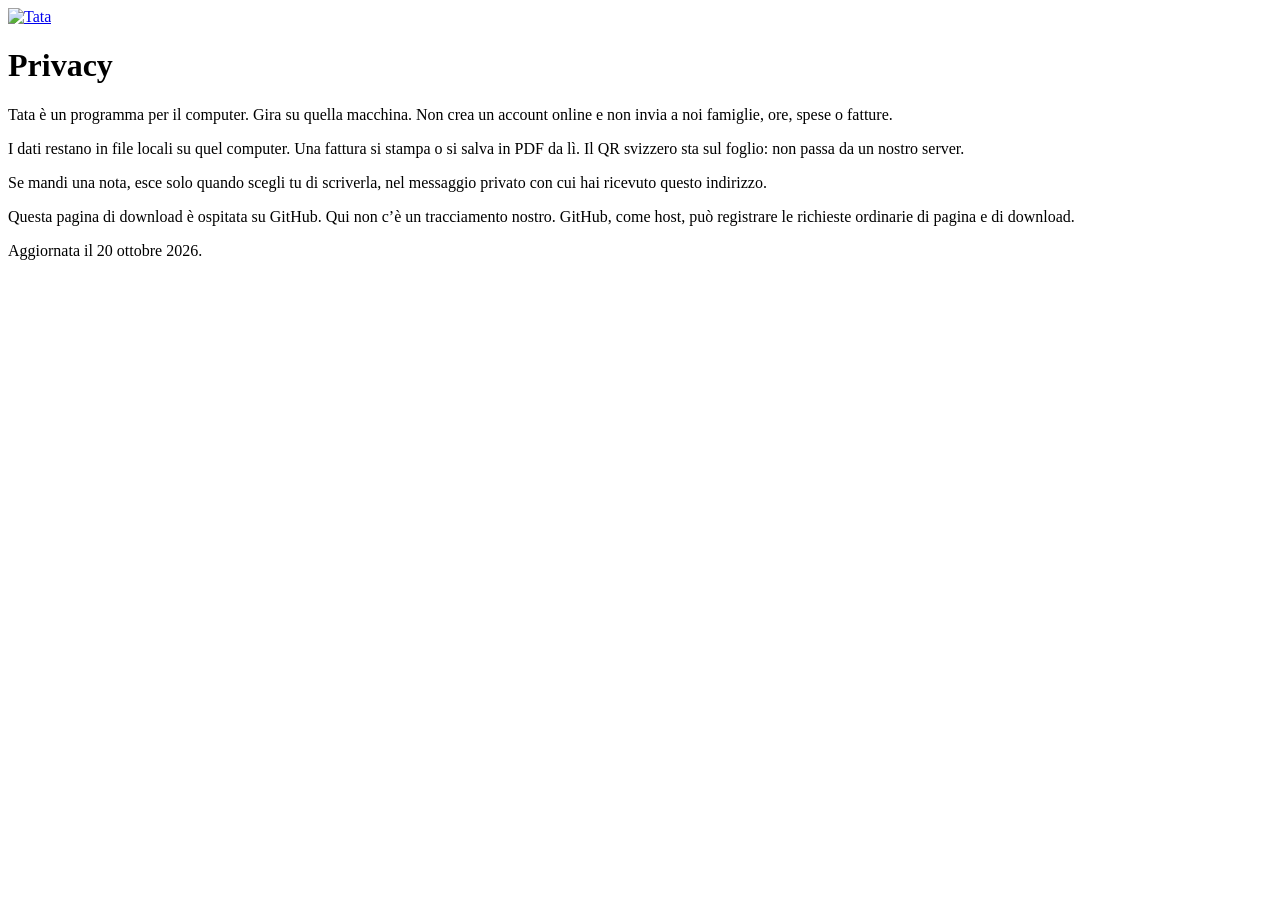
==== commit c7c0116a: "Use the full Tata wordmark in the header. Co-authored-by: Cursor <cursoragent@cursor.com>" ====
--- a/privacy.html
+++ b/privacy.html
@@ -10,11 +10,11 @@
   <link rel="preconnect" href="https://fonts.googleapis.com" />
   <link rel="preconnect" href="https://fonts.gstatic.com" crossorigin />
   <link href="https://fonts.googleapis.com/css2?family=Fraunces:opsz,wght@9..144,500;9..144,620;9..144,700&family=Nunito:wght@400;600;700;800&display=swap" rel="stylesheet" />
-  <link rel="stylesheet" href="styles.css?v=2" />
+  <link rel="stylesheet" href="styles.css?v=4" />
 </head>
 <body>
   <header class="top">
-    <a class="brand" href="index.html"><img src="tata-mark.svg" alt="" width="40" height="40" />Tata</a>
+    <a class="brand" href="index.html" aria-label="Tata, inizio"><img src="tata-logo.png" alt="Tata" width="68" height="68" /></a>
   </header>
   <main class="section">
     <div class="section-inner narrow">
--- a/styles.css
+++ b/styles.css
@@ -29,11 +29,11 @@
 
 html {
   scroll-behavior: smooth;
-  scroll-padding-top: 84px;
+  scroll-padding-top: 112px;
 }
 
 .section,
-#top { scroll-margin-top: 84px; }
+#top { scroll-margin-top: 112px; }
 
 body {
   margin: 0;
@@ -90,9 +90,10 @@
 }
 
 .brand img {
-  width: 40px;
-  height: 40px;
-  border-radius: 50%;
+  display: block;
+  height: 68px;
+  width: auto;
+  object-fit: contain;
 }
 
 .top-nav {
@@ -161,14 +162,15 @@
 }
 
 .hero-copy h1 {
-  margin: 0 0 14px;
-  font-family: var(--font-display);
-  font-weight: 620;
-  font-size: clamp(2.2rem, 4.6vw, 3.5rem);
-  letter-spacing: -0.03em;
-  line-height: 1.08;
-  color: #3a312b;
-  max-width: 12ch;
+  margin: 0 0 20px;
+  font-family: var(--font-display);
+  font-weight: 500;
+  font-size: clamp(3.05rem, 6.4vw, 4.75rem);
+  letter-spacing: -0.038em;
+  line-height: 1.02;
+  color: #5c4638;
+  max-width: 11.5ch;
+  text-wrap: balance;
 }
 
 .lede {
@@ -371,7 +373,7 @@
   display: grid;
   gap: 12px;
   padding: 0;
-  margin: 0;
+  margin: 18px 0 0;
   list-style: none;
 }
 
@@ -688,7 +690,7 @@
     padding-top: 28px;
     gap: 22px;
   }
-  .hero-copy h1 { max-width: 14ch; }
+  .hero-copy h1 { max-width: 12ch; }
   .hero-board { border-radius: 24px; }
   .board-head,
   .board-row {
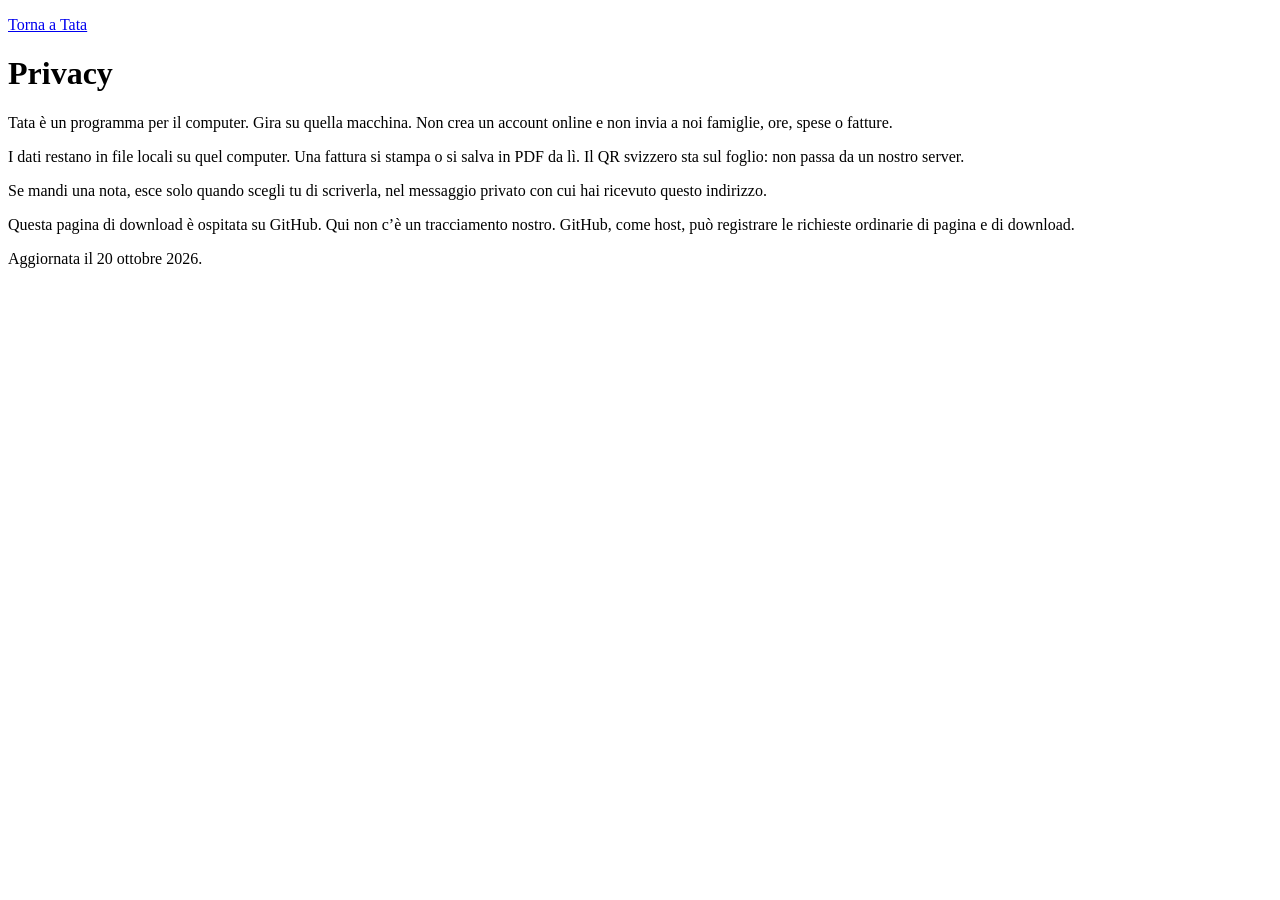
==== commit 28d4d2f2: "Move the wordmark into the hero and remove the top bar. Co-authored-by: Cursor <cursoragent@cursor.c" ====
--- a/privacy.html
+++ b/privacy.html
@@ -10,14 +10,12 @@
   <link rel="preconnect" href="https://fonts.googleapis.com" />
   <link rel="preconnect" href="https://fonts.gstatic.com" crossorigin />
   <link href="https://fonts.googleapis.com/css2?family=Fraunces:opsz,wght@9..144,500;9..144,620;9..144,700&family=Nunito:wght@400;600;700;800&display=swap" rel="stylesheet" />
-  <link rel="stylesheet" href="styles.css?v=4" />
+  <link rel="stylesheet" href="styles.css?v=5" />
 </head>
 <body>
-  <header class="top">
-    <a class="brand" href="index.html" aria-label="Tata, inizio"><img src="tata-logo.png" alt="Tata" width="68" height="68" /></a>
-  </header>
   <main class="section">
     <div class="section-inner narrow">
+      <p class="home-link"><a href="index.html">Torna a Tata</a></p>
       <h1>Privacy</h1>
       <p>Tata è un programma per il computer. Gira su quella macchina. Non crea un account online e non invia a noi famiglie, ore, spese o fatture.</p>
       <p>I dati restano in file locali su quel computer. Una fattura si stampa o si salva in PDF da lì. Il QR svizzero sta sul foglio: non passa da un nostro server.</p>
--- a/styles.css
+++ b/styles.css
@@ -29,11 +29,11 @@
 
 html {
   scroll-behavior: smooth;
-  scroll-padding-top: 112px;
+  scroll-padding-top: 24px;
 }
 
 .section,
-#top { scroll-margin-top: 112px; }
+#top { scroll-margin-top: 24px; }
 
 body {
   margin: 0;
@@ -59,62 +59,6 @@
 
 a { color: inherit; }
 
-.top {
-  position: sticky;
-  top: 0;
-  z-index: 20;
-  display: flex;
-  align-items: center;
-  justify-content: space-between;
-  gap: 16px;
-  margin: 14px auto 0;
-  width: min(1120px, calc(100% - 28px));
-  padding: 10px 14px 10px 12px;
-  border-radius: 999px;
-  background: rgba(255, 250, 244, 0.82);
-  border: 1px solid rgba(255, 255, 255, 0.7);
-  box-shadow: 0 10px 30px rgba(120, 84, 54, 0.08);
-  backdrop-filter: blur(12px);
-}
-
-.brand {
-  display: inline-flex;
-  align-items: center;
-  gap: 10px;
-  text-decoration: none;
-  font-family: var(--font-display);
-  font-weight: 620;
-  font-size: 1.35rem;
-  letter-spacing: -0.02em;
-  color: var(--ink);
-}
-
-.brand img {
-  display: block;
-  height: 68px;
-  width: auto;
-  object-fit: contain;
-}
-
-.top-nav {
-  display: flex;
-  gap: 6px;
-  font-size: 0.95rem;
-  font-weight: 700;
-  color: var(--ink-soft);
-}
-
-.top-nav a {
-  text-decoration: none;
-  padding: 8px 14px;
-  border-radius: 999px;
-}
-
-.top-nav a:hover {
-  background: rgba(111, 143, 120, 0.12);
-  color: var(--sage-deep);
-}
-
 .hero {
   position: relative;
   display: grid;
@@ -154,6 +98,20 @@
 .hero-copy,
 .hero-board { position: relative; z-index: 1; }
 
+.hero-logo {
+  display: inline-block;
+  margin: 0 0 4px;
+  line-height: 0;
+  text-decoration: none;
+}
+
+.hero-logo img {
+  display: block;
+  height: 200px;
+  width: auto;
+  object-fit: contain;
+}
+
 .eyebrow {
   margin: 0 0 12px;
   color: var(--sage-deep);
@@ -162,15 +120,47 @@
 }
 
 .hero-copy h1 {
-  margin: 0 0 20px;
+  margin: 0 0 14px;
   font-family: var(--font-display);
   font-weight: 500;
-  font-size: clamp(3.05rem, 6.4vw, 4.75rem);
-  letter-spacing: -0.038em;
-  line-height: 1.02;
+  font-size: clamp(1.75rem, 2.6vw, 2.2rem);
+  letter-spacing: -0.03em;
+  line-height: 1.18;
   color: #5c4638;
-  max-width: 11.5ch;
+  max-width: 22ch;
   text-wrap: balance;
+}
+
+.quiet-nav {
+  display: flex;
+  flex-wrap: wrap;
+  gap: 6px 18px;
+  margin: 0 0 22px;
+  font-size: 0.95rem;
+  font-weight: 700;
+}
+
+.quiet-nav a {
+  color: var(--sage-deep);
+  text-decoration: none;
+}
+
+.quiet-nav a:hover {
+  text-decoration: underline;
+}
+
+.home-link {
+  margin: 0 0 18px;
+  font-weight: 700;
+}
+
+.home-link a {
+  color: var(--sage-deep);
+  text-decoration: none;
+}
+
+.home-link a:hover {
+  text-decoration: underline;
 }
 
 .lede {
@@ -678,19 +668,14 @@
 }
 
 @media (max-width: 860px) {
-  .top {
-    width: calc(100% - 16px);
-    margin-top: 8px;
-    border-radius: 22px;
-  }
-  .top-nav { display: none; }
   .hero {
     grid-template-columns: 1fr;
     width: min(1120px, calc(100% - 20px));
     padding-top: 28px;
     gap: 22px;
   }
-  .hero-copy h1 { max-width: 12ch; }
+  .hero-logo img { height: 148px; }
+  .hero-copy h1 { max-width: 18ch; }
   .hero-board { border-radius: 24px; }
   .board-head,
   .board-row {
